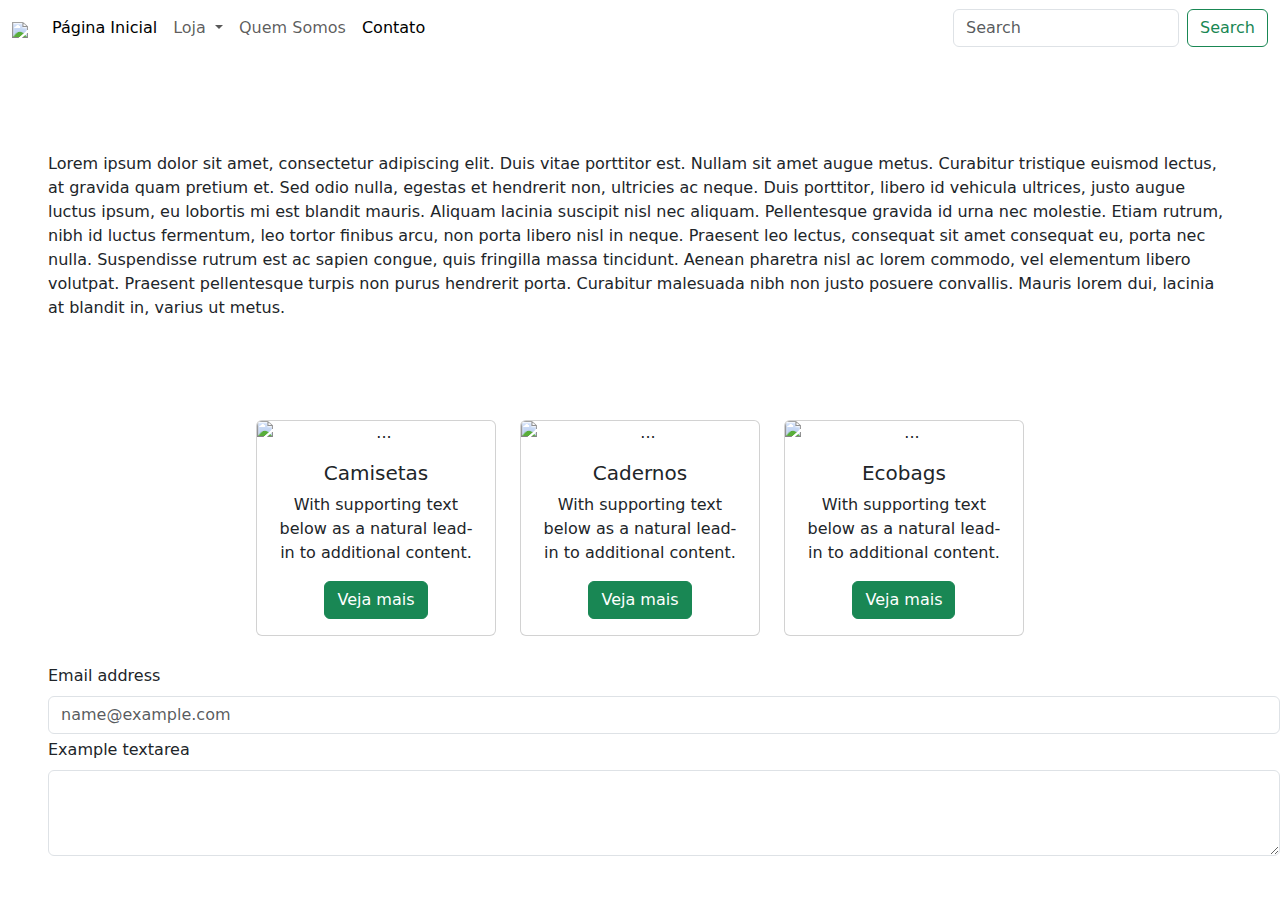
==== bootstrap/index.html @ 6ce764a4 "estrutura basica e alinhamentos" ====
<!DOCTYPE html>
<html lang="en">
<head>
    <meta charset="UTF-8">
    <meta http-equiv="X-UA-Compatible" content="IE=edge">
    <meta name="viewport" content="width=device-width, initial-scale=1.0">
    <title>Document</title>

    <link href="css/bootstrap.min.css" rel="stylesheet">
    
</head>
<body>
    <nav class="navbar navbar-expand-lg bs-dark-bg-subtle">
        <div class="container-fluid">
          <a class="navbar-brand" href="#"><img src="..."></a>
          <button class="navbar-toggler" type="button" data-bs-toggle="collapse" data-bs-target="#navbarSupportedContent" aria-controls="navbarSupportedContent" aria-expanded="false" aria-label="Toggle navigation">
            <span class="navbar-toggler-icon"></span>
          </button>
          <div class="collapse navbar-collapse" id="navbarSupportedContent">
            <ul class="navbar-nav me-auto mb-2 mb-lg-0">
              <li class="nav-item">
                <a class="nav-link active " aria-current="page" href="#">Página Inicial</a>
              </li>
              <li class="nav-item dropdown">
                <a class="nav-link dropdown-toggle" href="#" role="button" data-bs-toggle="dropdown" aria-expanded="false">
                  Loja
                </a>
                <ul class="dropdown-menu">
                  <li><a class="dropdown-item" href="#">Camiseta</a></li>
                  <li><a class="dropdown-item" href="#">Ecobag</a></li>
                  <li><hr class="dropdown-divider"></li>
                  <li><a class="dropdown-item" href="#">Todos os produtos</a></li>
                </ul>
              </li>
              <li class="nav-item">
                <a class="nav-link" href="#">Quem Somos</a>
              </li>
              
              <li class="nav-item">
                <a class="nav-link active">Contato</a>
              </li>
            </ul>
            <form class="d-flex" role="search">
              <input class="form-control me-2" type="search" placeholder="Search" aria-label="Search">
              <button class="btn btn-outline-success" type="submit">Search</button>
            </form>
          </div>
        </div>
      </nav>
      <div class="container-fluid mt-5 p-5">
        Lorem ipsum dolor sit amet, consectetur adipiscing elit. Duis vitae porttitor est. Nullam sit amet augue metus. 
        Curabitur tristique euismod lectus, at gravida quam pretium et. Sed odio nulla, egestas et hendrerit non, ultricies ac neque. Duis porttitor, 
        libero id vehicula ultrices, justo augue luctus ipsum, eu lobortis mi est blandit mauris. Aliquam lacinia suscipit nisl nec aliquam. Pellentesque
         gravida id urna nec molestie. Etiam rutrum, nibh id luctus fermentum, leo tortor finibus arcu, non porta libero nisl in neque. Praesent leo 
         lectus, consequat sit amet consequat eu, porta nec nulla. Suspendisse rutrum est ac sapien congue, quis fringilla massa tincidunt. Aenean 
         pharetra nisl ac lorem commodo, vel elementum libero volutpat. Praesent pellentesque turpis non purus hendrerit porta. Curabitur malesuada 
         nibh non justo posuere convallis. Mauris lorem dui, lacinia at blandit in, varius ut metus.
      </div>
      <div class="row mx-auto mt-5 p-1" style="width: 800px;">
  <div class="col-sm-4 mb-4  mb-sm-0">
    <div class="card text-center mb-4">
      <img src="#" class="card-img-top" alt="...">
      <div class="card-body">
        <h5 class="card-title">Camisetas</h5>
        <p class="card-text">With supporting text below as a natural lead-in to additional content.</p>
        <a href="#" class="btn btn-success">Veja mais</a>
      </div>
    </div>
  </div>
  <div class="col-sm-4 mb-4 mb-sm-0">
    <div class="card text-center mb-4">
      <img src="..." class="card-img-top" alt="...">
      <div class="card-body">
        <h5 class="card-title">Cadernos</h5>
        <p class="card-text">With supporting text below as a natural lead-in to additional content.</p>
        <a href="#" class="btn btn-success">Veja mais</a>
      </div>
    </div>
  </div>
  <div class="col-sm-4 mb-4 mb-sm-0">
    <div class="card text-center mb-4">
      <img src="..." class="card-img-top" alt="...">
      <div class="card-body">
        <h5 class="card-title">Ecobags</h5>
        <p class="card-text">With supporting text below as a natural lead-in to additional content.</p>
        <a href="#" class="btn btn-success">Veja mais</a>
      </div>
    </div>
  </div>
  
</div>


<div class="mb-1 ps-5">
  <label for="exampleFormControlInput1" class="form-label">Email address</label>
  <input type="email" class="form-control" id="exampleFormControlInput1" placeholder="name@example.com">
</div>
<div class="mb-3 ps-5">
  <label for="exampleFormControlTextarea1" class="form-label">Example textarea</label>
  <textarea class="form-control" id="exampleFormControlTextarea1" rows="3"></textarea>
</div>
      

    <script src="js/bootstrap.bundle.min.js"></script>
</body>

</html>
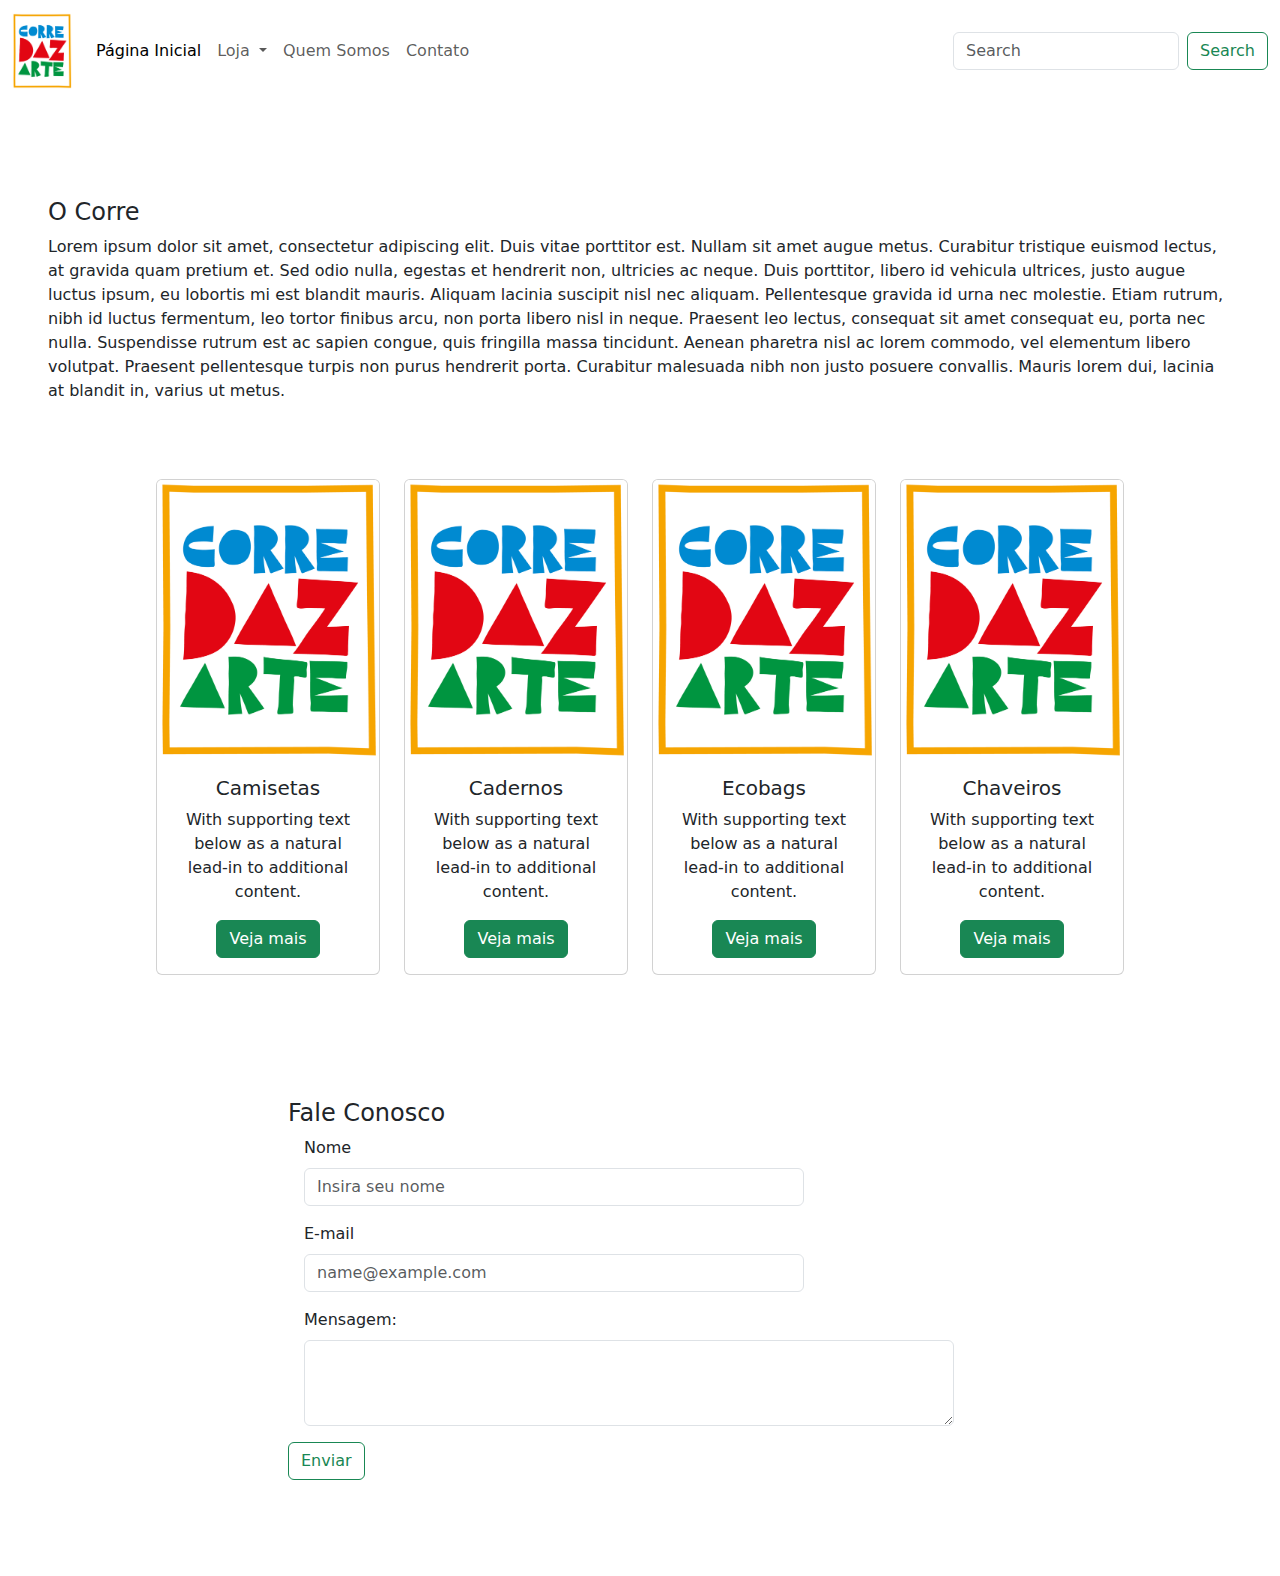
==== commit 49c1b29c: "alinhamentos" ====
--- a/bootstrap/index.html
+++ b/bootstrap/index.html
@@ -10,9 +10,9 @@
     
 </head>
 <body>
-    <nav class="navbar navbar-expand-lg bs-dark-bg-subtle">
+    <nav class="navbar navbar-expand-lg">
         <div class="container-fluid">
-          <a class="navbar-brand" href="#"><img src="..."></a>
+          <a class="navbar-brand" href="#"><img src="img/logoCorre.png" width="60"></a>
           <button class="navbar-toggler" type="button" data-bs-toggle="collapse" data-bs-target="#navbarSupportedContent" aria-controls="navbarSupportedContent" aria-expanded="false" aria-label="Toggle navigation">
             <span class="navbar-toggler-icon"></span>
           </button>
@@ -26,6 +26,7 @@
                   Loja
                 </a>
                 <ul class="dropdown-menu">
+                  <li><a class="dropdown-item" href="#">Caderno</a></li>
                   <li><a class="dropdown-item" href="#">Camiseta</a></li>
                   <li><a class="dropdown-item" href="#">Ecobag</a></li>
                   <li><hr class="dropdown-divider"></li>
@@ -37,7 +38,7 @@
               </li>
               
               <li class="nav-item">
-                <a class="nav-link active">Contato</a>
+                <a class="nav-link" href="#">Contato</a>
               </li>
             </ul>
             <form class="d-flex" role="search">
@@ -48,6 +49,7 @@
         </div>
       </nav>
       <div class="container-fluid mt-5 p-5">
+        <h4>O Corre</h4>
         Lorem ipsum dolor sit amet, consectetur adipiscing elit. Duis vitae porttitor est. Nullam sit amet augue metus. 
         Curabitur tristique euismod lectus, at gravida quam pretium et. Sed odio nulla, egestas et hendrerit non, ultricies ac neque. Duis porttitor, 
         libero id vehicula ultrices, justo augue luctus ipsum, eu lobortis mi est blandit mauris. Aliquam lacinia suscipit nisl nec aliquam. Pellentesque
@@ -56,10 +58,10 @@
          pharetra nisl ac lorem commodo, vel elementum libero volutpat. Praesent pellentesque turpis non purus hendrerit porta. Curabitur malesuada 
          nibh non justo posuere convallis. Mauris lorem dui, lacinia at blandit in, varius ut metus.
       </div>
-      <div class="row mx-auto mt-5 p-1" style="width: 800px;">
-  <div class="col-sm-4 mb-4  mb-sm-0">
+      <div class="row mx-auto mt-4 p-1" style="max-width: 1000px;">
+  <div class="col-sm-3 mb-4  mb-sm-0">
     <div class="card text-center mb-4">
-      <img src="#" class="card-img-top" alt="...">
+      <img src="img/logoCorre.png" class="card-img-top" alt="...">
       <div class="card-body">
         <h5 class="card-title">Camisetas</h5>
         <p class="card-text">With supporting text below as a natural lead-in to additional content.</p>
@@ -67,9 +69,9 @@
       </div>
     </div>
   </div>
-  <div class="col-sm-4 mb-4 mb-sm-0">
+  <div class="col-sm-3 mb-4 mb-sm-0">
     <div class="card text-center mb-4">
-      <img src="..." class="card-img-top" alt="...">
+      <img src="img/logoCorre.png" class="card-img-top" alt="...">
       <div class="card-body">
         <h5 class="card-title">Cadernos</h5>
         <p class="card-text">With supporting text below as a natural lead-in to additional content.</p>
@@ -77,11 +79,21 @@
       </div>
     </div>
   </div>
-  <div class="col-sm-4 mb-4 mb-sm-0">
+  <div class="col-sm-3 mb-4 mb-sm-0">
     <div class="card text-center mb-4">
-      <img src="..." class="card-img-top" alt="...">
+      <img src="img/logoCorre.png" class="card-img-top" alt="...">
       <div class="card-body">
         <h5 class="card-title">Ecobags</h5>
+        <p class="card-text">With supporting text below as a natural lead-in to additional content.</p>
+        <a href="#" class="btn btn-success">Veja mais</a>
+      </div>
+    </div>
+  </div>
+  <div class="col-sm-3 mb-4 mb-sm-0">
+    <div class="card text-center mb-4">
+      <img src="img/logoCorre.png" class="card-img-top" alt="...">
+      <div class="card-body">
+        <h5 class="card-title">Chaveiros</h5>
         <p class="card-text">With supporting text below as a natural lead-in to additional content.</p>
         <a href="#" class="btn btn-success">Veja mais</a>
       </div>
@@ -91,16 +103,25 @@
 </div>
 
 
-<div class="mb-1 ps-5">
-  <label for="exampleFormControlInput1" class="form-label">Email address</label>
-  <input type="email" class="form-control" id="exampleFormControlInput1" placeholder="name@example.com">
+<!--- <div class="mb-1 p-3"> -->
+  <div class="container-fluid mt-5 p-5" style="max-width: 800px">
+  <h4>Fale Conosco</h4>
+  <div class="mb-3 ps-3 me-5">
+    <label for="exampleFormControlInput1" class="form-label">Nome</label>
+    <input type="name" class="form-control" style="width: 500px;" id="exampleFormControlInput1" placeholder="Insira seu nome">
+  </div>
+  <div class="mb-3 ps-3 me-5">
+  <label for="exampleFormControlInput1" class="form-label">E-mail</label>
+  <input type="email" class="form-control" style="width: 500px" id="exampleFormControlInput1" placeholder="name@example.com">
 </div>
-<div class="mb-3 ps-5">
-  <label for="exampleFormControlTextarea1" class="form-label">Example textarea</label>
-  <textarea class="form-control" id="exampleFormControlTextarea1" rows="3"></textarea>
+<div class="mb-3 ps-3 me-5">
+  <label for="exampleFormControlTextarea1" class="form-label">Mensagem:</label>
+  <textarea class="form-control" style="width: 650px" id="exampleFormControlTextarea1" rows="3"></textarea>
 </div>
-      
 
+  <button type="submit" class="btn btn-outline-success mb-5">Enviar</button>
+
+</div>
     <script src="js/bootstrap.bundle.min.js"></script>
 </body>
 
